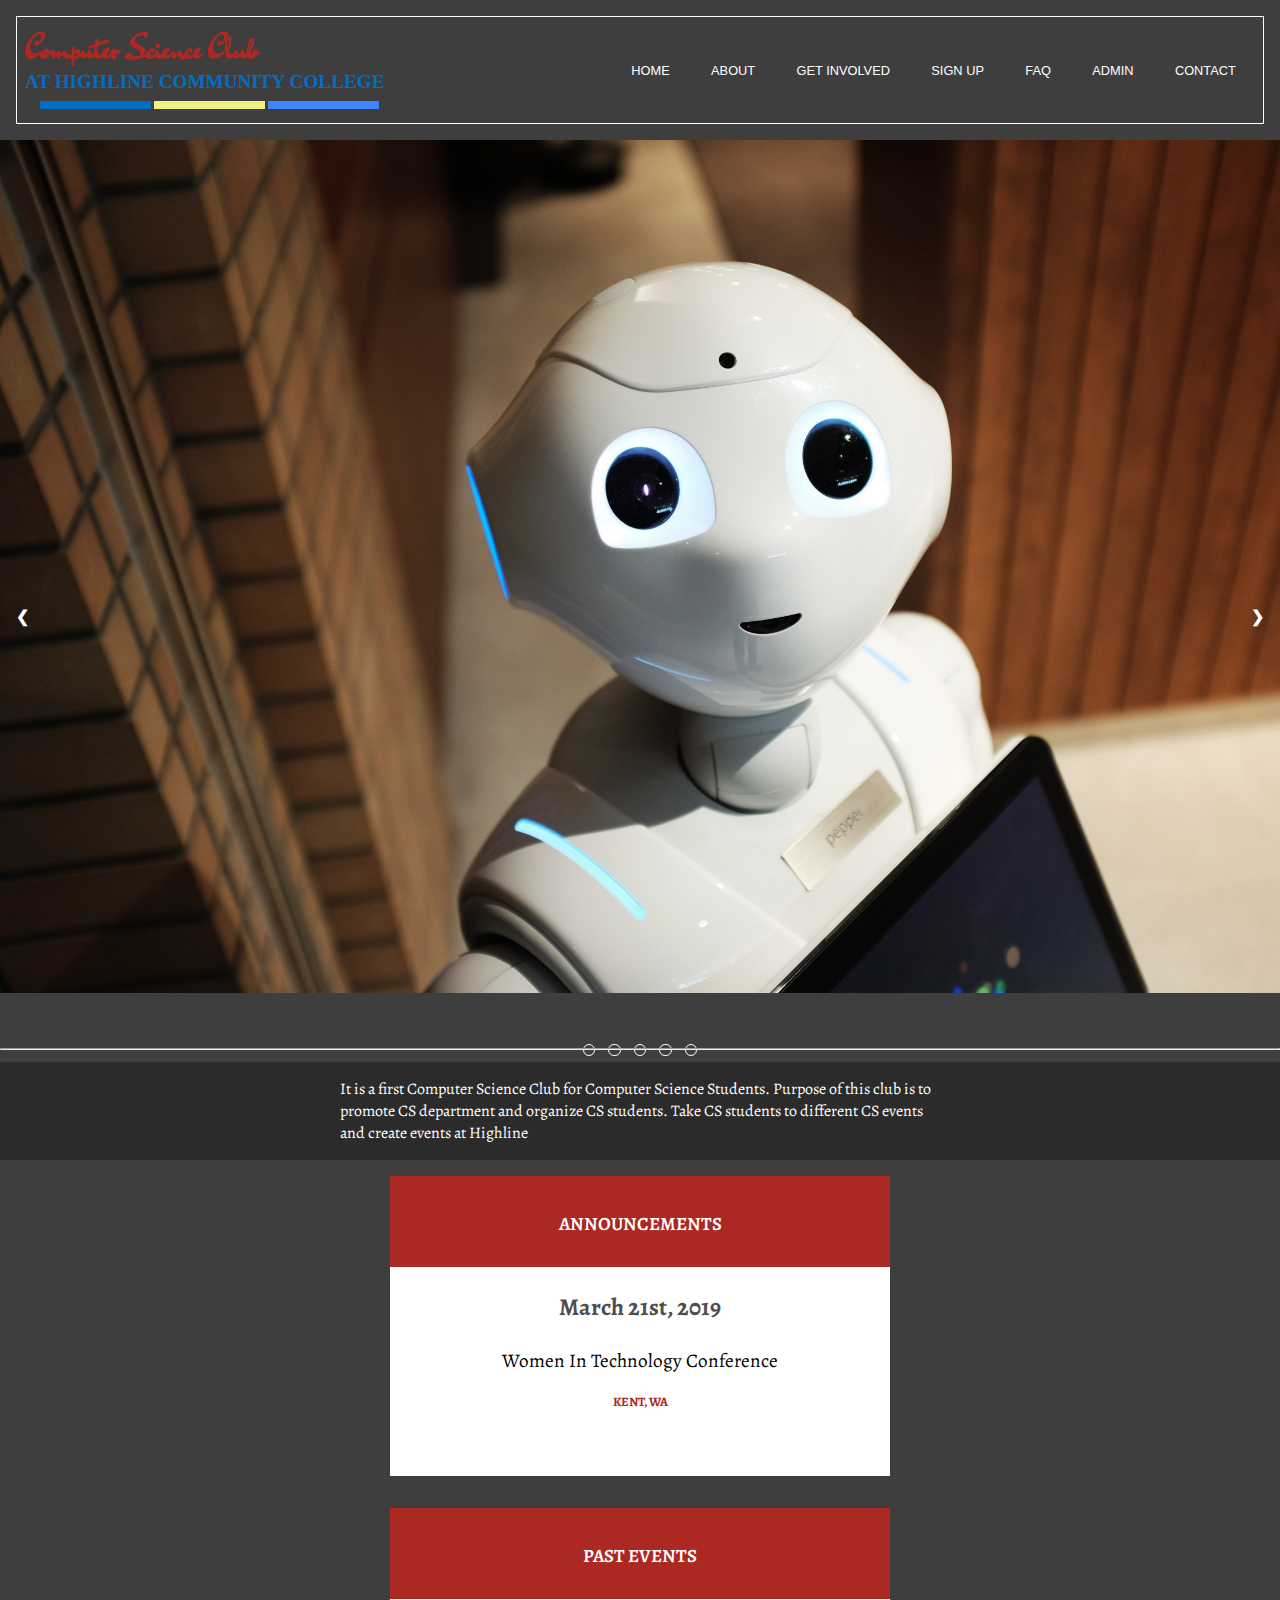
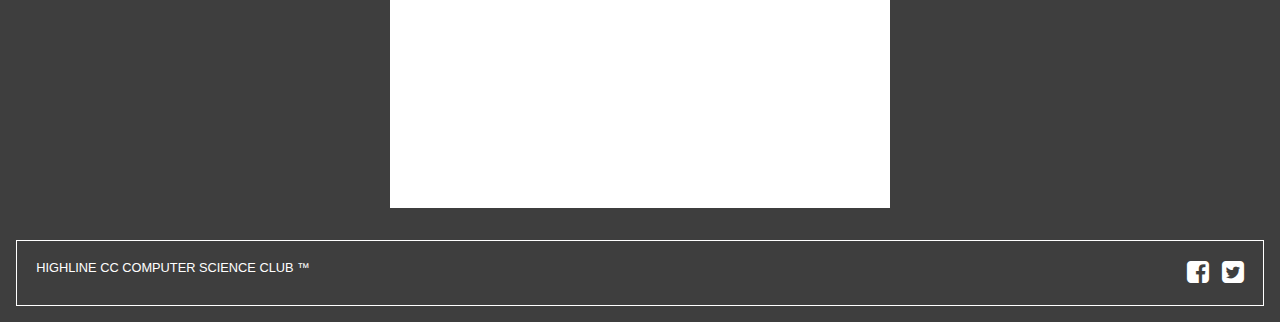
==== html/index.html @ 0928a7af "init commit" ====
<!DOCTYPE html>
<html lang="en">
    <head>
        <!--
            Last edited By: A. Camille Hall
            Created by: A. Camille Hall
            Date: 02.16.2019
            Filename: index.php */

                Landing page for Highline CC Computer Science Club


                -->
<meta charset="UTF-8">
<meta name="viewport" content="width=device-width, initial-scale=1.0">
<title>Highline CC Computer Science Club</title>


<link href="../css/index.css" rel="stylesheet" />
<link href="../css/about.css" rel="stylesheet" />
<link rel="stylesheet" href="https://cdnjs.cloudflare.com/ajax/libs/font-awesome/4.7.0/css/font-awesome.min.css">
<script src="https://ajax.googleapis.com/ajax/libs/jquery/3.3.1/jquery.min.js" defer></script>
<script src="../js/index.js" defer></script>
<link rel="stylesheet" type="text/css" href="MyFontsWebfontsKit/MyFontsWebfontsKit.css">
<link href="https://fonts.googleapis.com/css?family=Alegreya|Dr+Sugiyama" rel="stylesheet">
<!--
                    /**
                     * @license
                     * MyFonts Webfont Build ID 3562330, 2018-04-19T19:42:03-0400
                     *
                     * The fonts listed in this notice are subject to the End User License
                     * Agreement(s) entered into by the website owner. All other parties are
                     * explicitly restricted from using the Licensed Webfonts(s).
                     *
                     * You may obtain a valid license at the URLs below.
                     *
                     * Webfont: Code-Pro-Light-Demo by Fontfabric
                     * URL: https://www.myfonts.com/fonts/font-fabric/code-pro/light-demo/
                     * Copyright: Copyright (c) 2010 by Svetoslav Simov. All rights reserved.
                     * Licensed pageviews: Unlimited
                     *
                     *
                     * License: https://www.myfonts.com/viewlicense?type=web&buildid=3562330
                     *
                     * © 2018 MyFonts Inc
                    */

                    -->
<link rel="stylesheet" type="text/css" href="MyFontsWebfontsKit/MyFontsWebfontsKit.css">
</head>

<body>
    <div id="navBar">
        <nav>
            <div id="navGraphics">
                <h2>Computer Science Club</h2>
                <h3>at Highline Community College</h3>
                <div id="logoBars">
                    <div class="dkblue">
                        <!--dkblue-->
                    </div> <!-- insert lime blue dkblue logo underlines -->
                    <div class="lime">
                        <!--lime-->
                    </div> <!-- insert lime blue dkblue logo underlines -->
                    <div class="blue">
                        <!--blue-->
                    </div> <!-- insert lime blue dkblue logo underlines -->
                </div>
            </div>
            <div id="navLinks">

                <a href="javascript:void(0);" class="navIcon">
                    <i id="navIcon" class="fa fa-bars fa-2x"></i>
                </a>
                  <a href="index.php" class="menuLinks">Home</a>
                <a href="about.php" class="menuLinks">About</a>
                <a href="getInvolved.php" class="menuLinks">Get Involved</a>
                <a href="signup.php" class="menuLinks">Sign Up</a>
                <a href="faq.php" class="menuLinks">FAQ</a>
                <a href="admin.php" class="menuLinks">Admin</a>
                <a href="contactUs.php" class="menuLinks">Contact</a>
            </div>
        </nav>
    </div>
        <header>

        </header>
            <div class="slideContainer">
                <div class="slideImg fade">
<img src="../images\alex-knight-199368-unsplash.jpg" alt=" kids playing in Mogadishu CS Cluba">
                    
                </div>
                <div class="slideImg fade">
<img src="../images\andres-prieto-molina-139462-unsplash.jpg">
            
                </div>
                <div class="slideImg fade">
<img src="../images\jaz-king-221367-unsplash.jpg">
            
                </div>
                <div class="slideImg fade">
<img src="../images\kari-shea-226153-unsplash.jpg">
            
                </div>
                <div class="slideImg fade">
<img src="../images\randall-bruder-136626-unsplash.jpg">
            
                </div>
               <a class="prev"> &#10094; </a>
               <a class="next"> &#10095; </a>
            <hr>
            </div><!--  close slide container -->
            <div class="slideDials">
                <span class="dial"></span>
                <span class="dial"></span>
                <span class="dial"></span>
                <span class="dial"></span>
                <span class="dial"></span>
            </div>

        <section class="intro">
<p>It is a first Computer Science Club for
    Computer Science Students.
    Purpose of this club is to promote CS
    department and organize CS students.
    Take CS students to different CS events and create events at Highline</p>
        </section>
        <section class="highlights">
          <div class="announce">
            <div class="hiTitle">
            <h3>Announcements</h3>
            </div>
            <p>March 21st, 2019</p>
            <p>Women In Technology Conference</p>
            <p>Kent, WA</p>
          </div>
        </section>
        <section class="highlights">
          <div class="announce">
            <div class="hiTitle">
            <h3>Past Events</h3>
            </div>
            <p id="past-event-date"></p>
            <p id="past-event-name"></p>
            <p id="past-event-location"></p>
          </div>
        </section>

        <div class="footer">
            <footer>
                <div class="footerItem fItem1">
                    Highline CC Computer Science Club &trade;
                    <address>2400 S 240th St, Des Moines, WA 98198</address>
                </div>
                <div class="footerItem fItem2">

    <a href="https://www.facebook.com/Highline-College-Cs-Cis-154892907866999/">
    <i class="fa fa-facebook-square fa-2x"></i>
    </a>
  
    <i class="fa fa-twitter-square fa-2x"></i>
                </div>
            </footer>
        </div>
    </body>
</html>
---- css/index.css ----
@charset "utf-8";
/* Comment block like Case Problem Comment Block with

    Last Edited By: A. Camille Hall
    Created By: A. Camille Hall
    Date: 02.17.2019
    Filename: index.css

    styling and structure  for  Highline CC Computer Science Club


*/
html    {
    background: #fff;
}

body {
  background-color: rgb(62, 62, 62);
  margin: 0;
  display: flex;
  flex-direction: column;
  font-family: Alegreya, serif;
}

 /*----------navigation area -----------*/
 nav, footer {
    box-sizing: border-box;
    width: 100%;
    border: 1px solid white;
    padding: .5em .5em;
}
 div#navBar {
     padding: 1rem 1rem;
     text-align: center;
}
#navGraphics {
  width: 30%;
}
div#navGraphics h2 {
font-family: 'Dr Sugiyama', Papyrus, cursive;
font-size: 2rem;
color: rgb( 172, 40, 35);
text-align: left;
margin: 0;
}

div#navGraphics h3 {
    color: #016DC3;
    font-family: 'Code-Pro-Light-Demo';
    text-transform: uppercase;
    font-weight: 600;
    text-align: left;
    margin: 0;
    font-size: 1.2em;
}

div#navGraphics h3:nth-of-type(2) {
    color: rgb(172, 40, 35);
    
}div#navGraphics h3:nth-of-type(4) {
    color: rgb(63, 133, 252);
  
}

.navIcon {
  display: none;
}
#logoDiv img{
  width: 40%;
  display:flex;
}
.bars {
  display: flex;
  flex-direction: column;
  width: inherit;
}

#logoBars {
width: 100%;
}

#logoBars div {
  width: 30%;
  height: 8px;
  display: inline-flex;
}
.dkblue {
  background-color: #016DC3;
}
.blue {
  background-color: rgb(63, 133, 252);
}
.lime {
  background-color: #F1F07F;
}
/*--------------slideshow--------------*/

.slideContainer {
  margin: 0;
  position: relative;
  height: 100vh;
}

.slideImg {
    display: none;
    max-width: inherit;
    width: 100%;
    height: inherit;
}

.slideImg img {
    width: 100%;
}

.slideDials {
    display: inline-block;
    margin: 0 auto;
}

.prev,.next {
    padding: 1rem;
    margin-left: auto;
    top: 50%;
    font-weight: 700;
    color: #fff;
    position: absolute;
}

.next {
    right: 0;

}
.prev:hover ,.next:hover {
    background-color: #ccc;
    background-color: rgba(0, 0, 0, .6);
}
.dial {
 cursor: pointer;
  height: .65em;
  width: .65em;
  margin: 0 5px;
  border: 1px solid #fff;
  border-radius: 50%;
  display: inline-block;
       /*---dont forget flex extensions*/
  transition: background-color 0.4s ease;
}
.active, .dial:active, .dial:hover {
    background-color: #ccc;
/*    background-color: rgba(0, 0, 0, .6);
*/
background-color: rgba(172, 40, 35, .5);
}

.caption {
    position: absoulute;
    text-align: center;
    font-style: italic;

}

/* Fading animation */
.fade {
  -webkit-animation-name: fade;
  -webkit-animation-duration: 1.5s;
  animation-name: fade;
  animation-duration: 1.5s;
}

@-webkit-keyframes fade {
  from {opacity: .4}
  to {opacity: 1}
}

@keyframes fade {
  from {opacity: .4}
  to {opacity: 1}
}

/*------------hyperlinks------------*/
a {
    cursor: pointer;
}
div#navLinks a, footer {
    text-decoration: none;
    color: white;
    font: .8em Arial;
    text-transform: uppercase;
    padding: 1.5em;
}

/*-----------section---------*/
.intro {
    background: rgba(0, 0, 0, .3);
}

.intro p {
  color: white;
  font-size: 1em;
  box-sizing: content-box;
  padding: 0 2em;
  display: flex;
  max-width: 600px;
  margin: 1em auto;
}

.highlights {
  display: flex;
  justify-content: space-evenly;
  margin: 0 auto;
  width: 100%;
  padding: 1em 0;
}

.announce, .testimony {
  background: #fff;
  text-align: center;
  min-width: 300px;
  max-width: 500px;
  height: 300px;
  width: 100%;
  box-sizing: border-box;
  overflow-y: auto;
}

.highlights p {
  padding: 0 1em;
}

.announce p:first-of-type, .testimony p:first-of-type {
  font-size: 1.5em;
  color: rgb(78, 78, 78);
  font-weight: 700;

}
.announce p:nth-of-type(2), .testimony p:nth-of-type(2) {
  color: #000;
}
.announce p:last-of-type, .testimony p:last-of-type {
  color: rgb(172, 40, 35);
  font-size: 0.8em;
  font-weight: 700;
  text-transform: uppercase;
}

.hiTitle {
  width: 100%;
  height: 25%;
  background: rgb(172, 40, 35);
  padding-top: 1em;
}

.announce h3, .testimony h3 {
  color: #fff;
  text-transform: uppercase;
  font-weight: 600;
  text-align: center;
}
/*------------aside-----------------*/
/* aside {
        margin: 0 auto;
}
aside img {
    width: 100%;
    max-width: 544px;
    box-sizing: border-box;
    padding: .2em .5em;
} */

/*------------footer---------*/
footer {
    display: flex;
    /*---dont forget flex extensions*/
    justify-content: space-between;

}
div.footer {
  box-sizing: border-box;
  padding: 1rem;
}
.footerItem {
  display: flex;
  justify-content: space-evenly;
}

address {
  display: none;
}

.fa {
  padding-left: .5em;
  color: white;
}
/*---------------------laptops---------------------*/
@media only screen and (max-height: 1480px) {
nav {
    display: flex;
    align-items: center;
    flex-wrap: wrap;
    height: auto;
    background-color: transparent;
  }
div#navLinks {
     margin-left: auto;
}
a.menuLinks:hover {
    background-color: rgb(63, 133, 252);
    background-color: rgba(5, 23, 43, .22);
}


}
/*-------------screens 769px-1050px vw-------------------*/
 @media screen and (max-width: 1050px) {
   .highlights {
     flex-direction: column;
     align-items: center;
   }

   .announce, .testimony {
     margin: 1em 0;
     max-width: 100%;
   }

 }
/*-------------screens smaller than 769px vw-------------------*/
 @media screen and (max-width: 768px) {
body {
     width: 100%;
     height: 100%;
}

nav {
    display: flex;
    align-items: flex-end;
    flex-direction: column;
    flex-wrap: wrap;
}

div#navGraphics {
    margin-right: auto;
}

div#navLinks {
    margin-left: 0;
    position: absolute;
    z-index: 1;
}

.menuLinks {
  display: none;
  padding: .7em;
}

.showMenuLinks {
  display: block;
}

div#navLinks a.navIcon {
  display: block;
}

.showDrawer {
  width: 300px;
  position: absolute;
  transform: translate(0, 0);
  transition: transform .3s ease;
  background: rgba(0, 0, 0, 0.7);
}
.highlights {
  flex-direction: column;
  align-items: center;
}

.announce, .testimony {
  margin: 1em 0;
}

}
---- css/about.css ----
@charset "utf-8";
/*

    Last Edited By: A. Camille Hall
    Created By: A. Camille Hall
    Date: 02.16.2019
    Filename: about.css

    styling and structure of the about page for Highline CC Computer Science Club


*/

main {
  width: 100%;
  display: flex;
  padding: 1.5em 0;
  justify-content: space-around;
  align-items: center;
}

.active,
.dial:active,
.dial:hover {
  background-color: transparent;
}

.row {
  background: #016DC3;
}


/*----------section area ------*/


.leftSection {
  width: 40%;
  box-sizing: content-box;
  background-color: #fff;
  border: 1px solid #F1F07F;
  padding: 40px 10px;
  position: relative;
}

.sectionTitle {
    background-color: #016DC3;
    text-transform: uppercase;
    font-weight: 600;
    height: 80px;
    width: 80px;
    border-radius: 100%;
    text-align: center;
    display: flex;
    align-items: center;
    left: 40%;
    top: -30px;
    position: absolute;
}
.title {
    margin-left: auto;
    margin-right: auto;
    font-family: Arial;
    color: #fff;
}
p {
  padding: 0 .5em;
  font-size: 1.2em;
}
/*--------aside area -------*/
.rightSection {
  width: 40%;
}
aside {
  box-sizing: content-box;
  display: flex;
  align-items: baseline;
}

aside img {
  width: 100%;
}

/* --------FORMS------- */

form label {
    color: #fff !important;
}

input#username {
    padding: 2em 0;
}

button.btn {
    margin: 1em auto;
    background-color: #cddc39;
    color: #000;
}

/* -------------media for phones ------------ */

@media screen and (max-width: 960px){

main {
  display: flex;
  flex-direction: column;
  width: 100%;
}

.leftSection {
    width: 100%;
    margin-left: auto;
    margin-right: auto;
    padding: 40px 0;
}

.rightSection {
    align-items: center;
    margin-left: auto;
    margin-right: auto;
    margin-top: 20px;
    width: 100%;
}

}
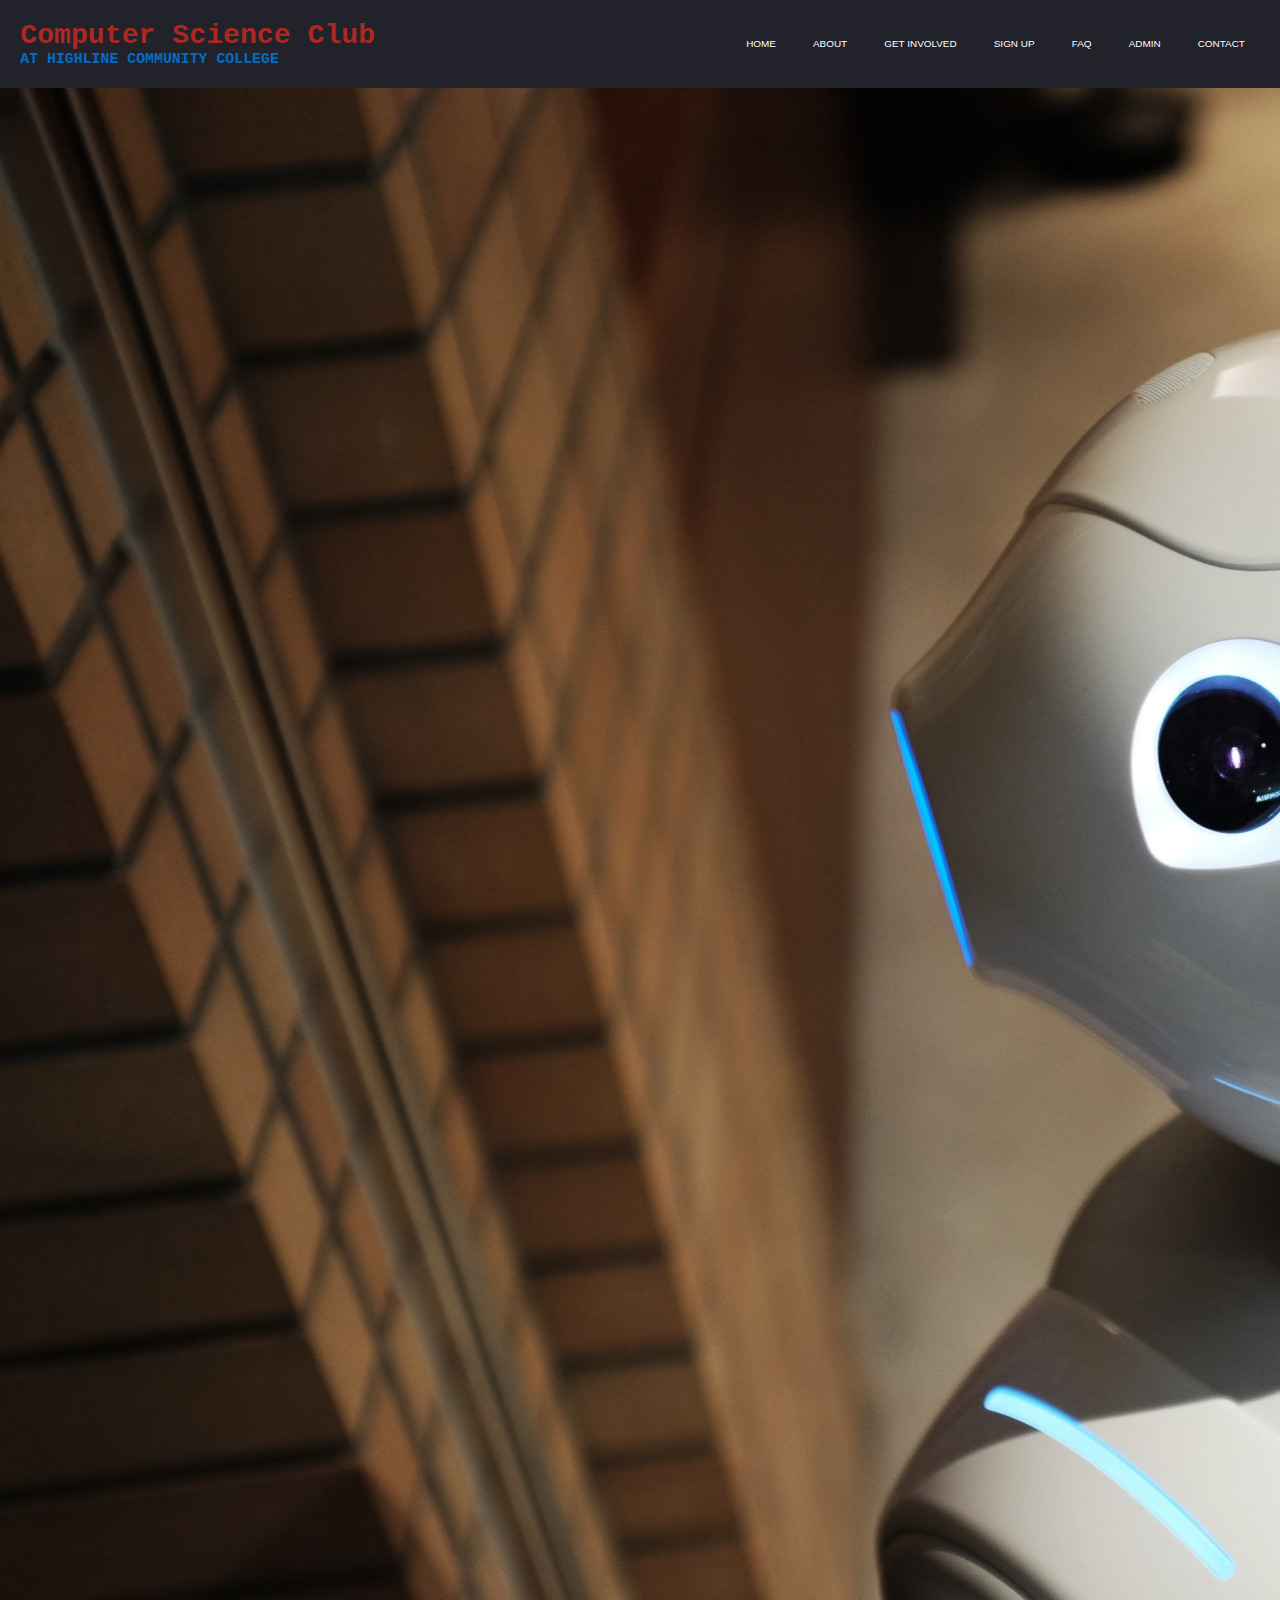
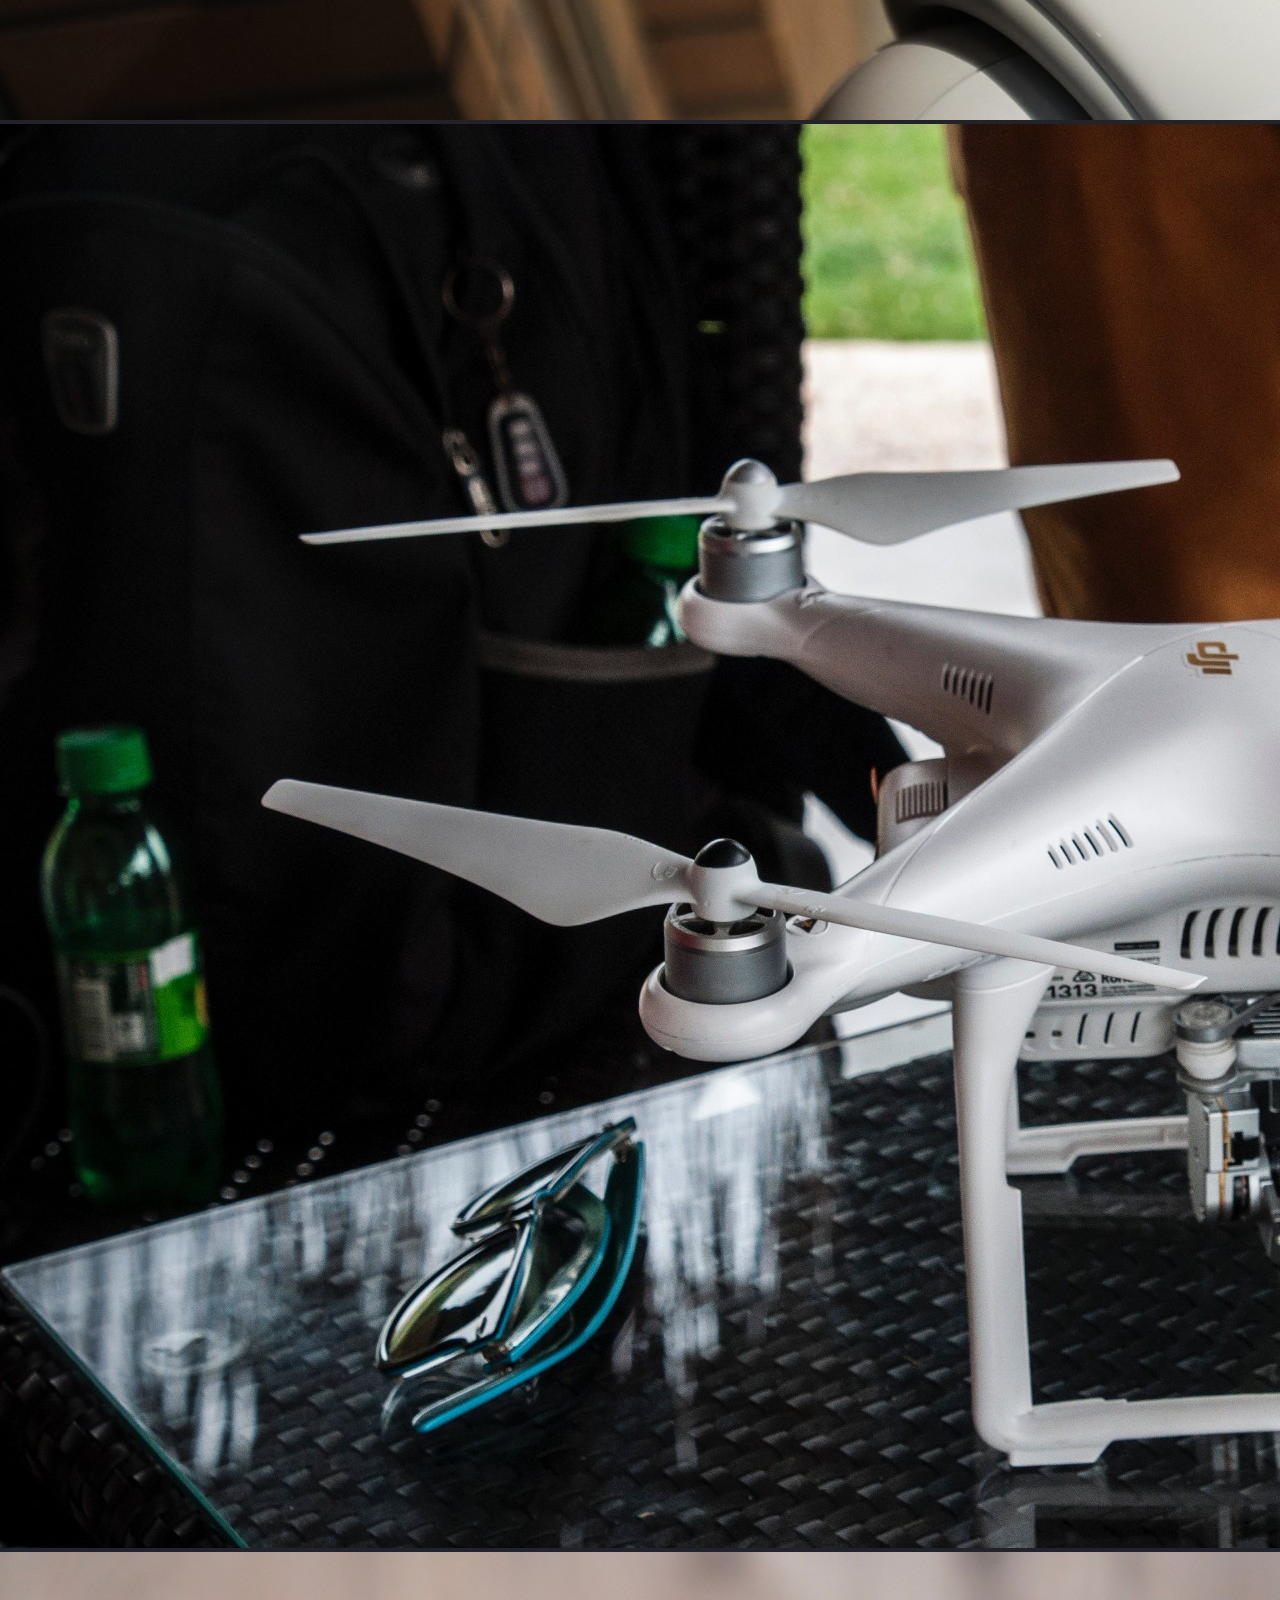
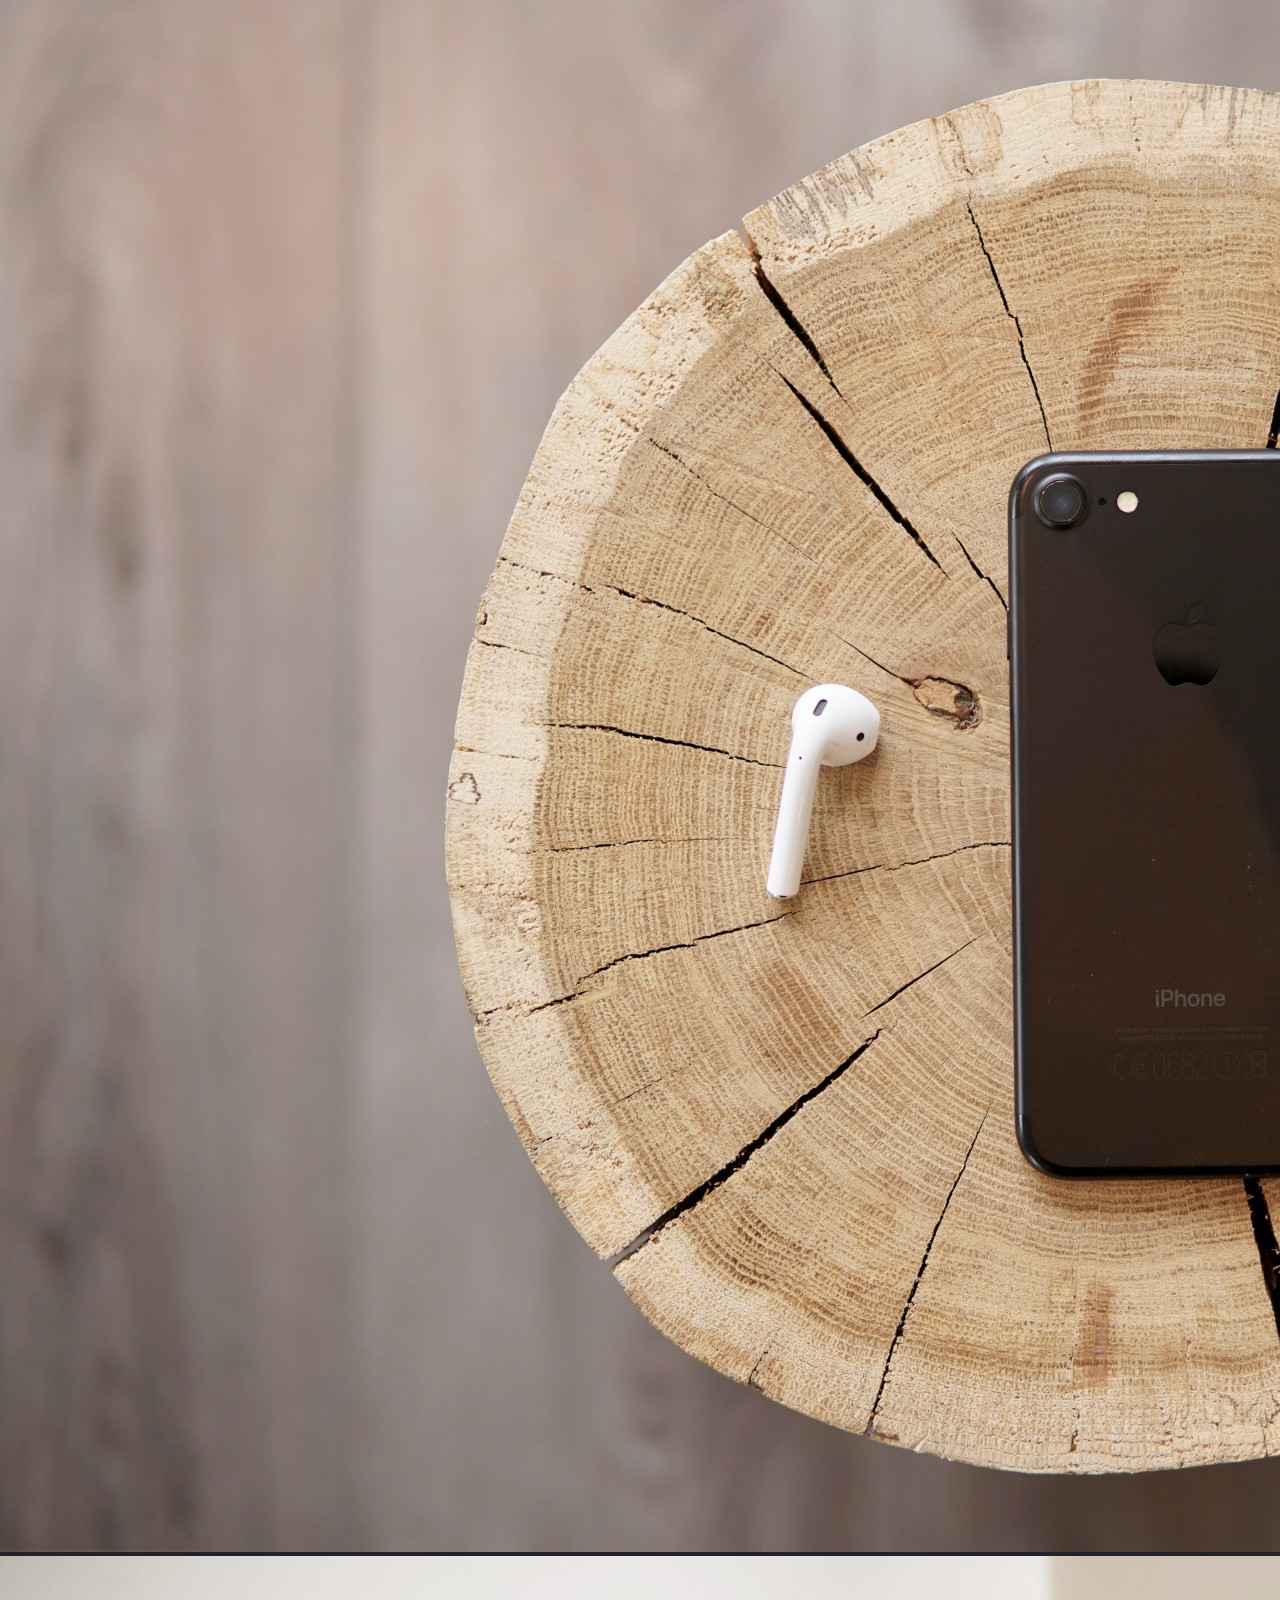
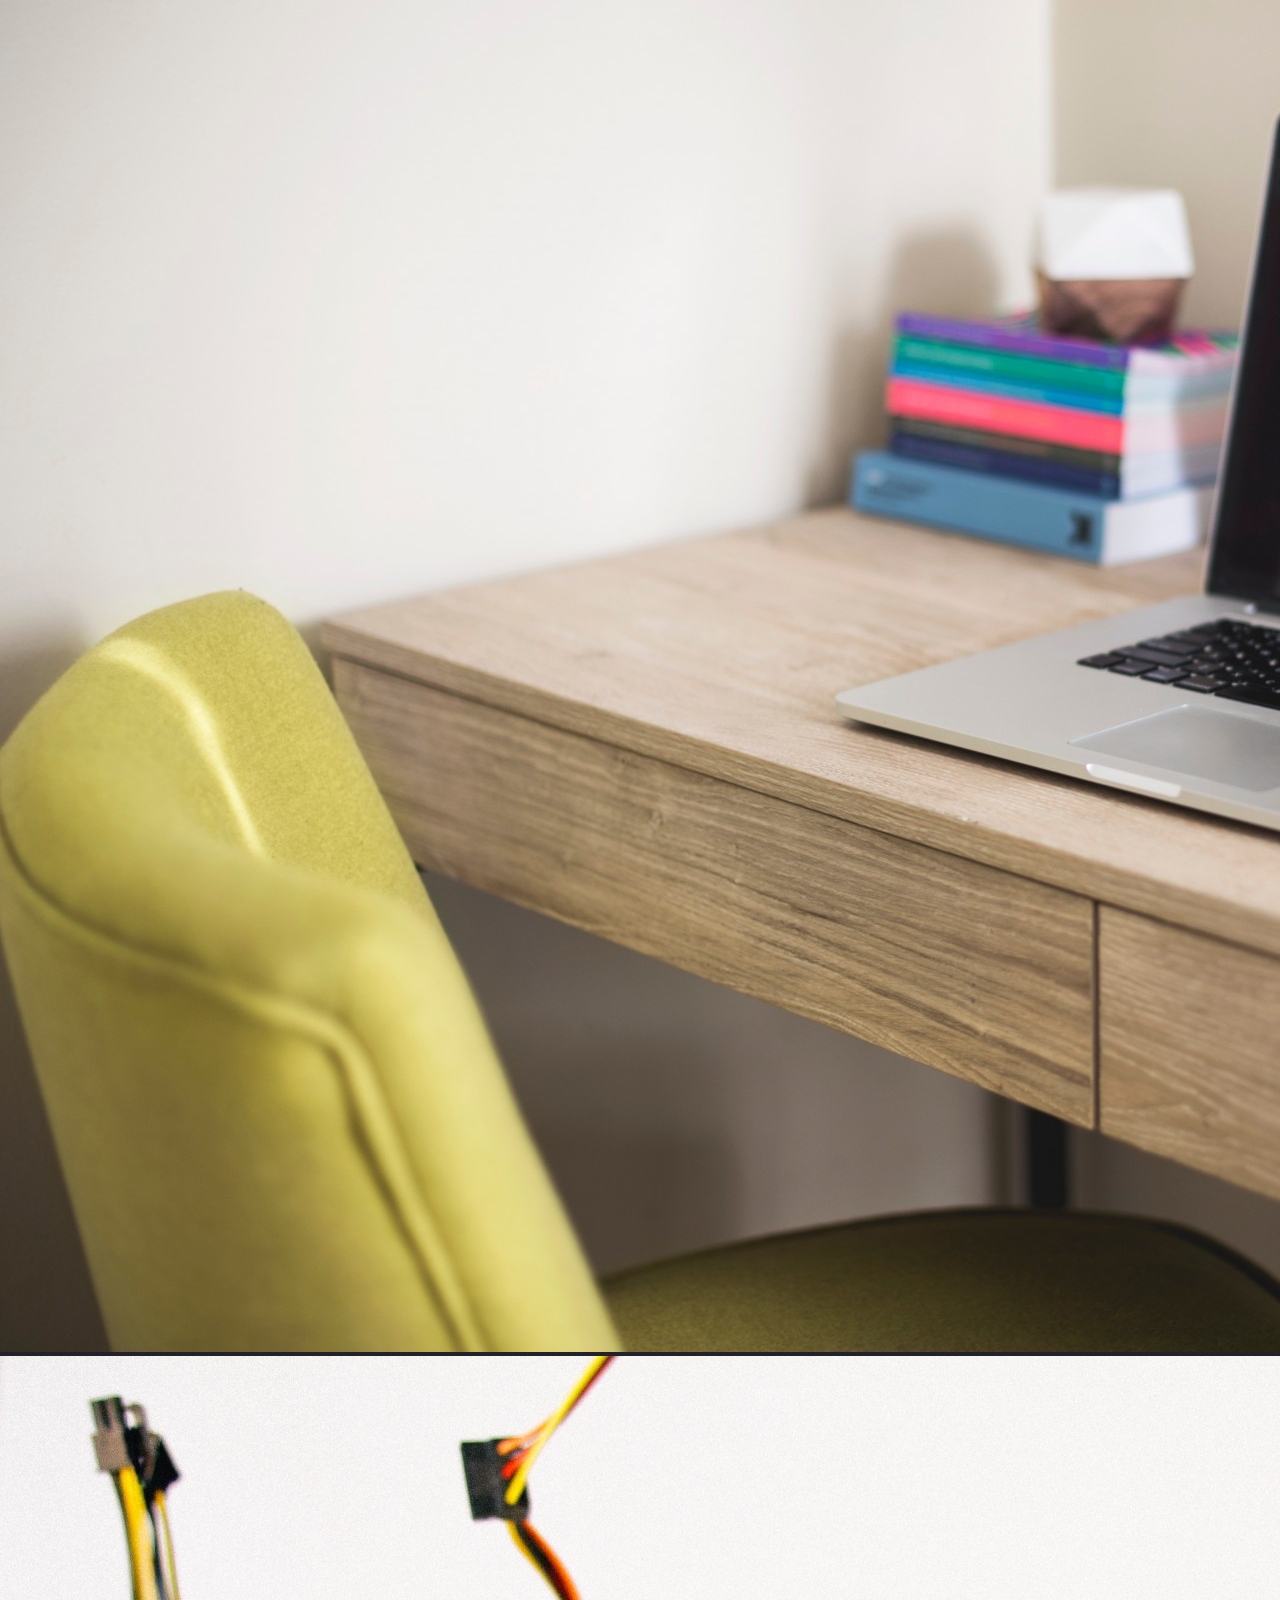
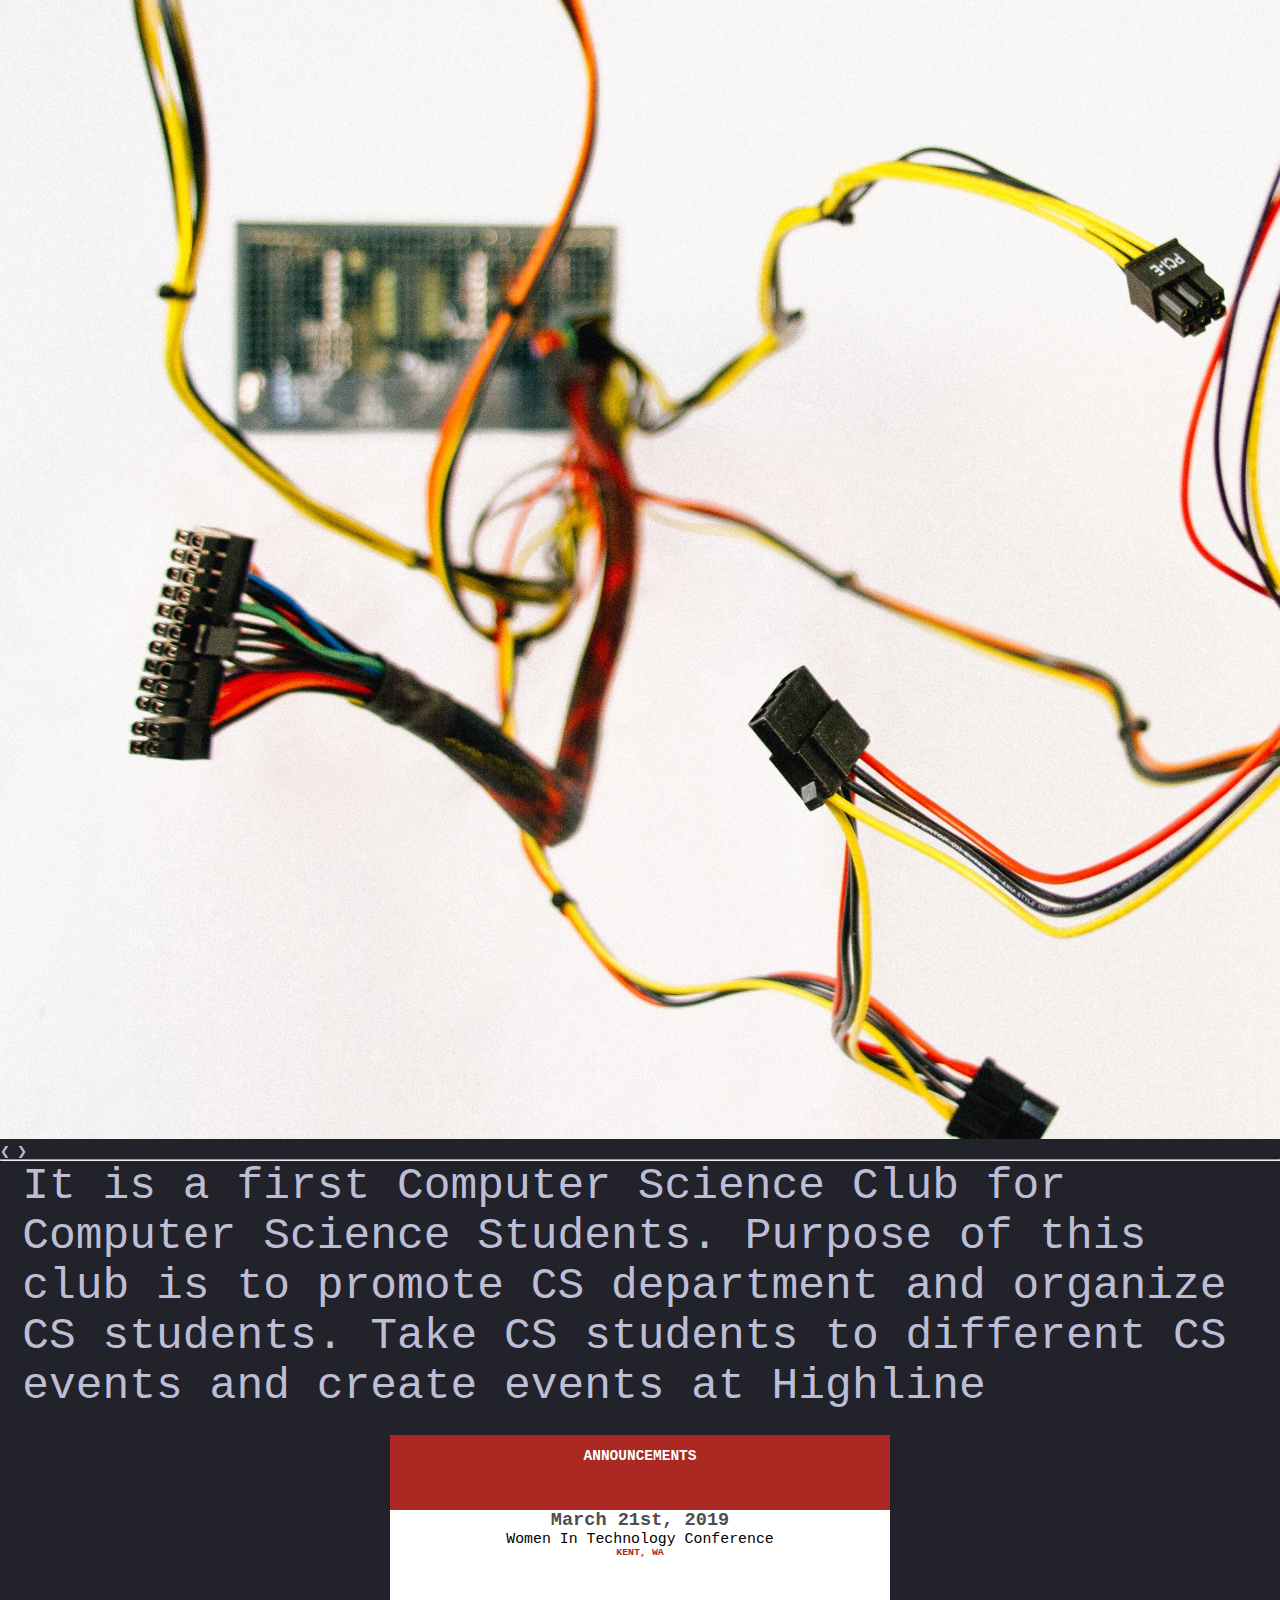
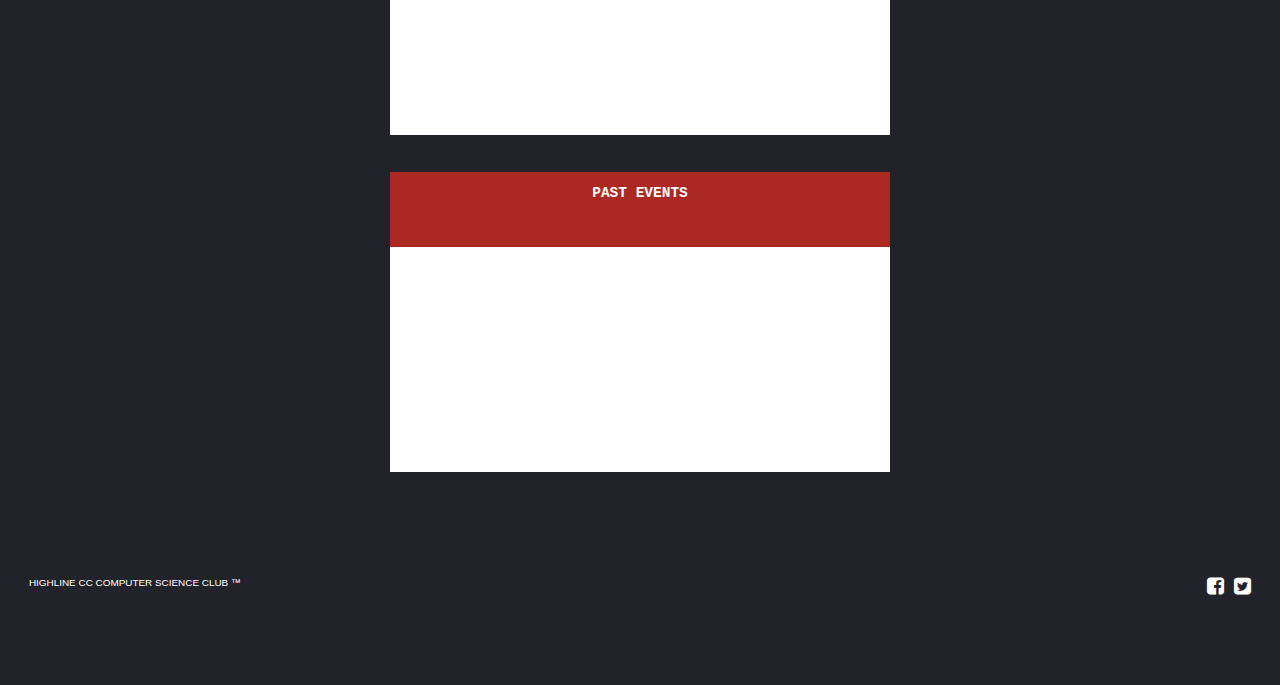
==== commit 816d8b7f: "removed unwanted scripts" ====
--- a/html/index.html
+++ b/html/index.html
@@ -22,31 +22,7 @@
 <script src="https://ajax.googleapis.com/ajax/libs/jquery/3.3.1/jquery.min.js" defer></script>
 <script src="../js/index.js" defer></script>
 <link rel="stylesheet" type="text/css" href="MyFontsWebfontsKit/MyFontsWebfontsKit.css">
-<link href="https://fonts.googleapis.com/css?family=Alegreya|Dr+Sugiyama" rel="stylesheet">
-<!--
-                    /**
-                     * @license
-                     * MyFonts Webfont Build ID 3562330, 2018-04-19T19:42:03-0400
-                     *
-                     * The fonts listed in this notice are subject to the End User License
-                     * Agreement(s) entered into by the website owner. All other parties are
-                     * explicitly restricted from using the Licensed Webfonts(s).
-                     *
-                     * You may obtain a valid license at the URLs below.
-                     *
-                     * Webfont: Code-Pro-Light-Demo by Fontfabric
-                     * URL: https://www.myfonts.com/fonts/font-fabric/code-pro/light-demo/
-                     * Copyright: Copyright (c) 2010 by Svetoslav Simov. All rights reserved.
-                     * Licensed pageviews: Unlimited
-                     *
-                     *
-                     * License: https://www.myfonts.com/viewlicense?type=web&buildid=3562330
-                     *
-                     * © 2018 MyFonts Inc
-                    */
-
-                    -->
-<link rel="stylesheet" type="text/css" href="MyFontsWebfontsKit/MyFontsWebfontsKit.css">
+ 
 </head>
 
 <body>
@@ -55,17 +31,7 @@
             <div id="navGraphics">
                 <h2>Computer Science Club</h2>
                 <h3>at Highline Community College</h3>
-                <div id="logoBars">
-                    <div class="dkblue">
-                        <!--dkblue-->
-                    </div> <!-- insert lime blue dkblue logo underlines -->
-                    <div class="lime">
-                        <!--lime-->
-                    </div> <!-- insert lime blue dkblue logo underlines -->
-                    <div class="blue">
-                        <!--blue-->
-                    </div> <!-- insert lime blue dkblue logo underlines -->
-                </div>
+                 
             </div>
             <div id="navLinks">
 
--- a/css/index.css
+++ b/css/index.css
@@ -1,5 +1,5 @@
 @charset "utf-8";
-/* Comment block like Case Problem Comment Block with
+/* 
 
     Last Edited By: A. Camille Hall
     Created By: A. Camille Hall
@@ -10,7 +10,7 @@
 
 
 */
-html    {
+/* html    {
     background: #fff;
 }
 
@@ -20,24 +20,47 @@
   display: flex;
   flex-direction: column;
   font-family: Alegreya, serif;
-}
-
+} */
+* {
+  box-sizing: border-box;
+  margin: 0;
+  padding: 0;
+}
+
+html, body {
+  width: 100%;
+  height: 100vh;
+  background: #22222A;
+  font-family: 'Fira Mono', monospace;
+  -webkit-font-smoothing: antialiased;
+  font-size: .88rem;
+  color: #bdbdd5;
+}
+.content-width {
+  width: 86%;
+  height: 100vh;
+  margin: 0 auto;
+}
+
+.pages {
+  width: 100%;
+  min-height: 100vh;
+}
  /*----------navigation area -----------*/
  nav, footer {
     box-sizing: border-box;
     width: 100%;
-    border: 1px solid white;
     padding: .5em .5em;
 }
  div#navBar {
-     padding: 1rem 1rem;
-     text-align: center;
-}
-#navGraphics {
+  padding: 1rem 1rem;
+  text-align: center;
+}
+/* #navGraphics {
   width: 30%;
-}
+} */
 div#navGraphics h2 {
-font-family: 'Dr Sugiyama', Papyrus, cursive;
+font-family: 'Fira Mono', monospace;
 font-size: 2rem;
 color: rgb( 172, 40, 35);
 text-align: left;
@@ -46,7 +69,7 @@
 
 div#navGraphics h3 {
     color: #016DC3;
-    font-family: 'Code-Pro-Light-Demo';
+    font-family: 'Fira Mono', monospace;
     text-transform: uppercase;
     font-weight: 600;
     text-align: left;
@@ -59,122 +82,148 @@
     
 }div#navGraphics h3:nth-of-type(4) {
     color: rgb(63, 133, 252);
-  
 }
 
 .navIcon {
   display: none;
 }
-#logoDiv img{
-  width: 40%;
-  display:flex;
-}
-.bars {
-  display: flex;
+
+/*--------------slideshow--------------*/
+
+.slideshow {
+  position: relative;
+  width: 100%;
+  height: 100vh;
+  /* display: flex;
   flex-direction: column;
-  width: inherit;
-}
-
-#logoBars {
-width: 100%;
-}
-
-#logoBars div {
-  width: 30%;
-  height: 8px;
-  display: inline-flex;
-}
-.dkblue {
-  background-color: #016DC3;
-}
-.blue {
-  background-color: rgb(63, 133, 252);
-}
-.lime {
-  background-color: #F1F07F;
-}
-/*--------------slideshow--------------*/
-
-.slideContainer {
-  margin: 0;
+  justify-content: space-around; */
+}
+
+.slideshow-items {
   position: relative;
+  width: 100%;
+  height: 300px;
+}
+
+.item {
+  position: absolute;
+  width: 100%;
   height: 100vh;
 }
 
-.slideImg {
-    display: none;
-    max-width: inherit;
-    width: 100%;
-    height: inherit;
-}
-
-.slideImg img {
-    width: 100%;
-}
-
-.slideDials {
-    display: inline-block;
-    margin: 0 auto;
-}
-
-.prev,.next {
-    padding: 1rem;
-    margin-left: auto;
-    top: 50%;
-    font-weight: 700;
-    color: #fff;
-    position: absolute;
-}
-
-.next {
-    right: 0;
-
-}
-.prev:hover ,.next:hover {
-    background-color: #ccc;
-    background-color: rgba(0, 0, 0, .6);
-}
-.dial {
- cursor: pointer;
-  height: .65em;
-  width: .65em;
-  margin: 0 5px;
-  border: 1px solid #fff;
-  border-radius: 50%;
+.item-image-container {
+  position: relative;
+  width: 42%;
+}
+
+.item-image-container::before {
+  content: '';
+  position: absolute;
+  top: -1px;
+  left: 0;
+  width: 101%;
+  height: 101%;
+  background: #22222A;
+  opacity: 0;
+  z-index: 1;
+  padding-left: 1em;
+
+}
+
+.item-image {
+  position: relative;
+  padding-left: 1em;
+  width: 100%;
+  height: auto;
+  opacity: 0;
+  display: block;
+  /* transition: property name | duration | timing-function | delay  */
+  transition: opacity .3s ease-out .45s;
+}
+
+.item.active .item-image {
+  opacity: 1;
+}
+
+.item.active .item-image-container::before {
+  opacity: .8;
+}
+
+.item-description {
+  position: absolute;
+  top: 182px;
+  right: 0;
+  width: 50%;
+  padding-right: 4%;
+  line-height: 1.8;
+}
+
+/* Staggered Vertical Items ------------------------------------------------------*/
+.item-header {
+  position: absolute;
+  top: 150px;
+  left: 1.8%;
+  z-index: 100;
+}
+
+.item-header .vertical-part {
+  margin: 0 -4px;
+  font-family: 'Montserrat', sans-serif;
+  -webkit-font-smoothing: auto;
+  font-size: 7vw;
+  color: #fff;
+}
+
+.vertical-part {
+  overflow: hidden;
   display: inline-block;
-       /*---dont forget flex extensions*/
-  transition: background-color 0.4s ease;
-}
-.active, .dial:active, .dial:hover {
-    background-color: #ccc;
-/*    background-color: rgba(0, 0, 0, .6);
-*/
-background-color: rgba(172, 40, 35, .5);
-}
-
-.caption {
-    position: absoulute;
-    text-align: center;
-    font-style: italic;
-
-}
-
-/* Fading animation */
-.fade {
-  -webkit-animation-name: fade;
-  -webkit-animation-duration: 1.5s;
-  animation-name: fade;
-  animation-duration: 1.5s;
-}
-
-@-webkit-keyframes fade {
-  from {opacity: .4}
-  to {opacity: 1}
-}
-
-@keyframes fade {
-  from {opacity: .4}
-  to {opacity: 1}
+}
+
+.vertical-part b {
+  display: inline-block;
+  transform: translateY(100%);
+}
+
+.item-header .vertical-part b {
+  transition: .5s;
+}
+
+.item-description .vertical-part b {
+  transition: .21s;
+}
+
+.item.active .item-header .vertical-part b {
+  transform: translateY(0);
+}
+
+.item.active .item-description .vertical-part b {
+  transform: translateY(0);
+}
+
+/* Controls ----------------------------------------------------------------------*/
+.controls {
+  position: absolute;
+  bottom: 2%;
+  right: 0;
+  text-align: right;
+  z-index: 1000;
+}
+
+.controls ul {
+  list-style: none;
+}
+
+.controls ul li {
+  display: inline-block;
+  width: 10px;
+  height: 10px;
+  margin: 3px;
+  background:#bdbdd5;;
+  cursor: pointer;
+}
+
+.controls ul li.active {
+  background:#6a6a77;;
 }
 
 /*------------hyperlinks------------*/
@@ -190,26 +239,28 @@
 }
 
 /*-----------section---------*/
+.intro-container{
+  background: rgba(0, 0, 0, .3);
+  width: inherit;
+  height: 50vh;
+  display: flex;
+  align-items: center;
+}
 .intro {
-    background: rgba(0, 0, 0, .3);
-}
-
-.intro p {
-  color: white;
-  font-size: 1em;
-  box-sizing: content-box;
-  padding: 0 2em;
-  display: flex;
-  max-width: 600px;
-  margin: 1em auto;
-}
-
+  display: inline;
+  align-items: center;
+  text-align: left;
+  font-size: 3em;
+}
+
+.typed-cursor{
+  font-size: 3em;
+}
 .highlights {
   display: flex;
   justify-content: space-evenly;
-  margin: 0 auto;
-  width: 100%;
-  padding: 1em 0;
+  margin: 1em auto;
+  width: 100%;
 }
 
 .announce, .testimony {
@@ -219,6 +270,7 @@
   max-width: 500px;
   height: 300px;
   width: 100%;
+  margin: 1em;
   box-sizing: border-box;
   overflow-y: auto;
 }
@@ -275,8 +327,10 @@
 
 }
 div.footer {
-  box-sizing: border-box;
   padding: 1rem;
+  height: 20%;
+  display: flex;
+  align-items: center;
 }
 .footerItem {
   display: flex;
@@ -304,25 +358,14 @@
      margin-left: auto;
 }
 a.menuLinks:hover {
-    background-color: rgb(63, 133, 252);
-    background-color: rgba(5, 23, 43, .22);
-}
-
-
-}
-/*-------------screens 769px-1050px vw-------------------*/
- @media screen and (max-width: 1050px) {
-   .highlights {
-     flex-direction: column;
-     align-items: center;
-   }
-
-   .announce, .testimony {
-     margin: 1em 0;
-     max-width: 100%;
-   }
-
- }
+  background-color: rgba(50, 55, 61);
+  background-color: rgba(50, 55, 61, .52);
+  border-bottom: 1px solid white;
+}
+
+
+}
+
 /*-------------screens smaller than 769px vw-------------------*/
  @media screen and (max-width: 768px) {
 body {
